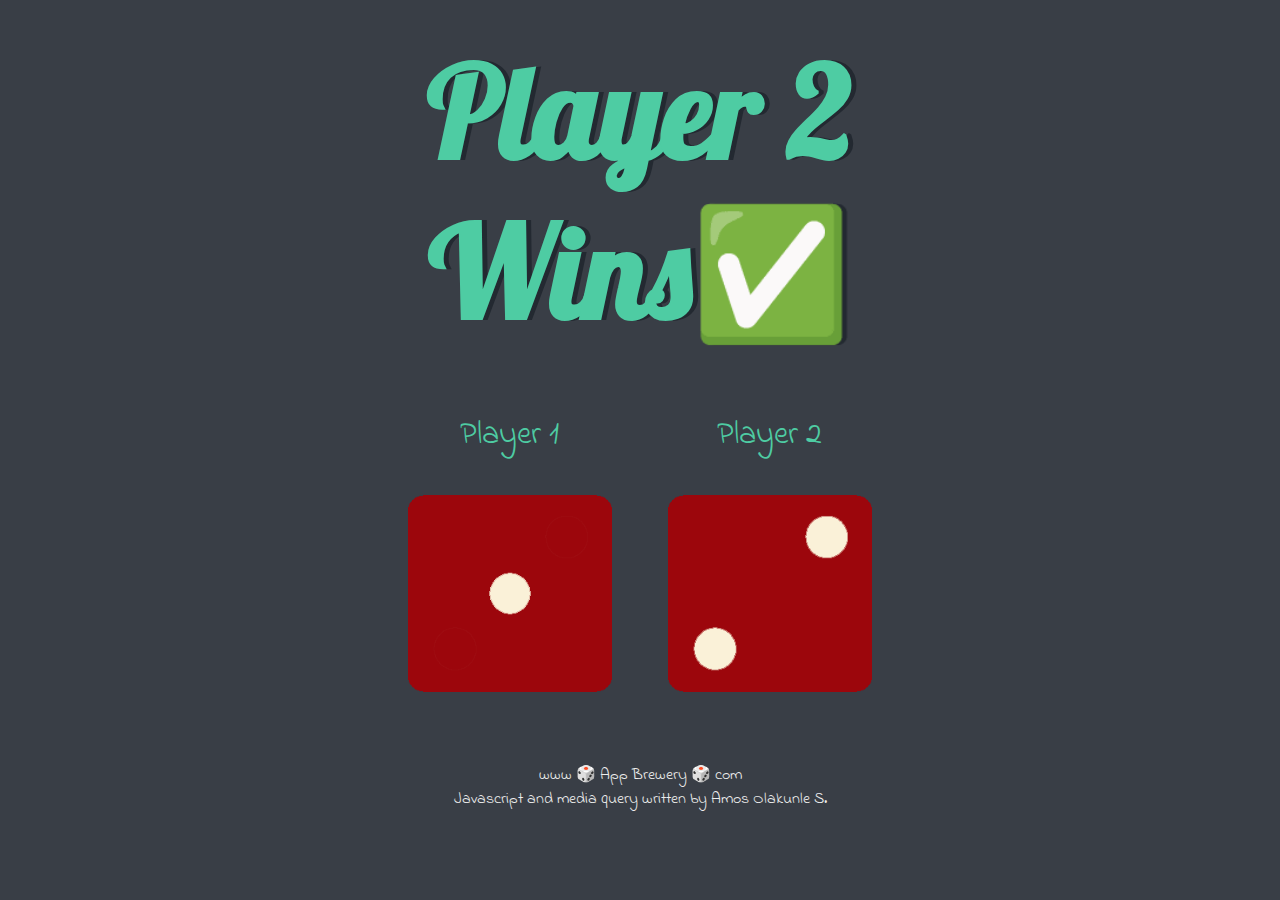
==== index.html @ d80ba605 "Add files via upload" ====
<!DOCTYPE html>
<html lang="en" dir="ltr">
  <head>
    <meta charset="utf-8">
    <title>Dicee</title>
    <link rel="stylesheet" href="styles.css">
    <link href="https://fonts.googleapis.com/css?family=Indie+Flower|Lobster" rel="stylesheet">

  </head>
  <body>

    <div class="container">
      <h1>Refresh Me</h1>

      <div class="dice">
        <p>Player 1</p>
        <img class="img1" src="images/dice6.png">
      </div>

      <div class="dice">
        <p>Player 2</p>
        <img class="img2" src="images/dice6.png">
      </div>

    </div>


    <script src="index.js" charset="utf-8"></script>
  </body>

  <footer>
    www 🎲 App Brewery 🎲 com

  <br>Javascript and media query written by Amos Olakunle S.
  </footer>
</html>
---- styles.css ----
.container {
  width: 70%;
  margin: auto;
  text-align: center;
}

.dice {
  text-align: center;
  display: inline-block;

}

body {
  background-color: #393E46;
}

h1 {
  margin: 30px;
  font-family: 'Lobster', cursive;
  text-shadow: 5px 0 #232931;
  font-size: 8rem;
  color: #4ECCA3;
}

p {
  font-size: 2rem;
  color: #4ECCA3;
  font-family: 'Indie Flower', cursive;
}

img {
  width: 80%;
}

footer {
  margin-top: 5%;
  color: #EEEEEE;
  text-align: center;
  font-family: 'Indie Flower', cursive;
  padding-bottom: 20px;

}
@media screen and (max-width:768px){
  h1{
    font-size: 2rem;
  }
  img{
    width: 60%;
  }
  p{
    font-size: 1.5rem;
  }
}
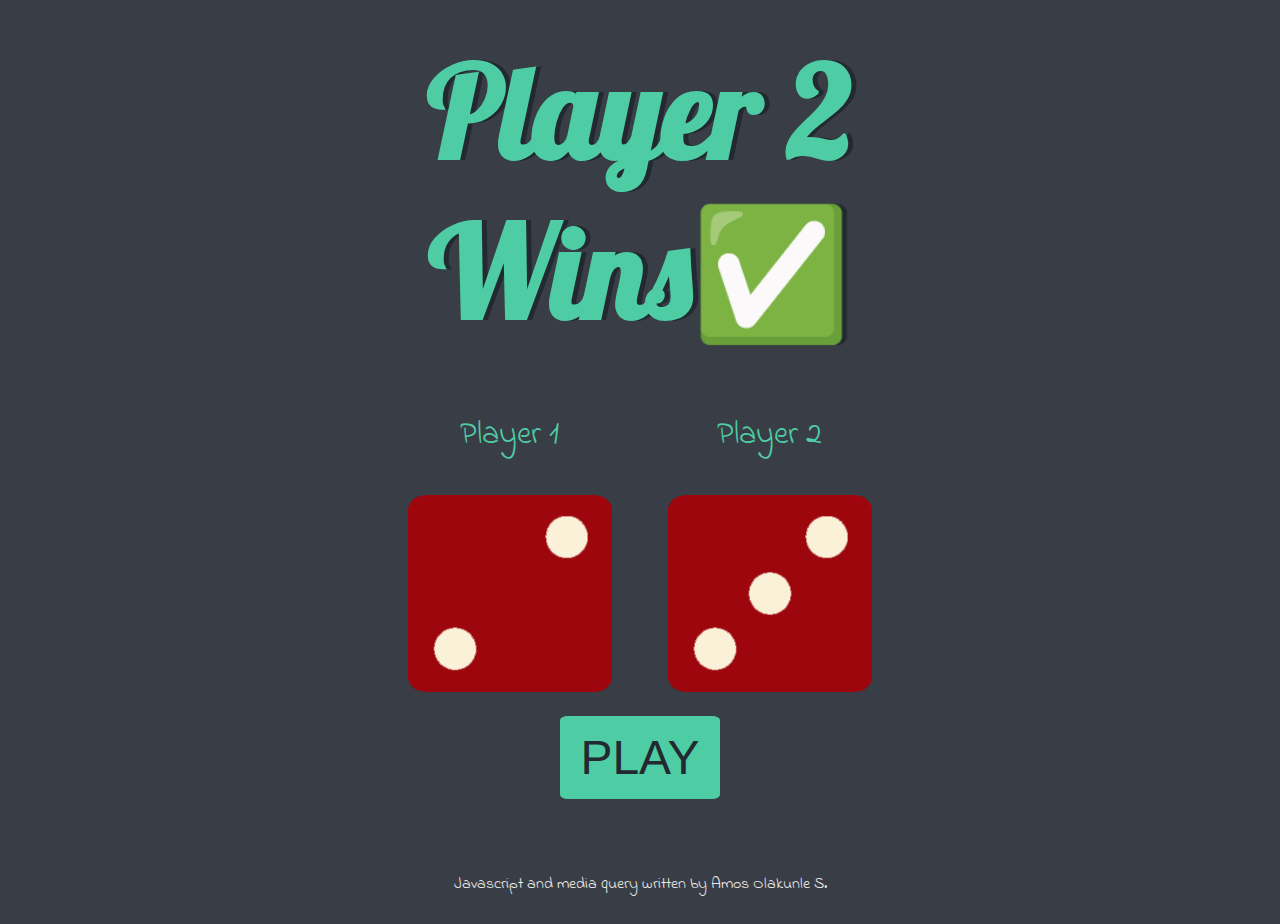
==== commit 525916e9: "Add files via upload" ====
--- a/index.html
+++ b/index.html
@@ -23,13 +23,14 @@
       </div>
 
     </div>
-
+      <div class="refreshbtn"><a class="play" href="index.html">PLAY</a></div>
 
     <script src="index.js" charset="utf-8"></script>
+
   </body>
 
   <footer>
-    www 🎲 App Brewery 🎲 com
+    <!-- www 🎲 App Brewery 🎲 com -->
 
   <br>Javascript and media query written by Amos Olakunle S.
   </footer>
--- a/styles.css
+++ b/styles.css
@@ -31,6 +31,24 @@
 img {
   width: 80%;
 }
+.refreshbtn{
+  text-align: center;
+  margin-top: 30px;
+}
+.play{
+  font-family: 'Arial';
+  color:  #232931;
+  background-color: #4ECCA3;
+  padding: 15px 20px;
+  font-size: 3rem;
+  text-decoration: none;
+  border-radius: 5%;
+}
+.play:hover {
+  color: #304353;
+  background: #fff;
+  /* padding: 0.5rem; */
+}
 
 footer {
   margin-top: 5%;
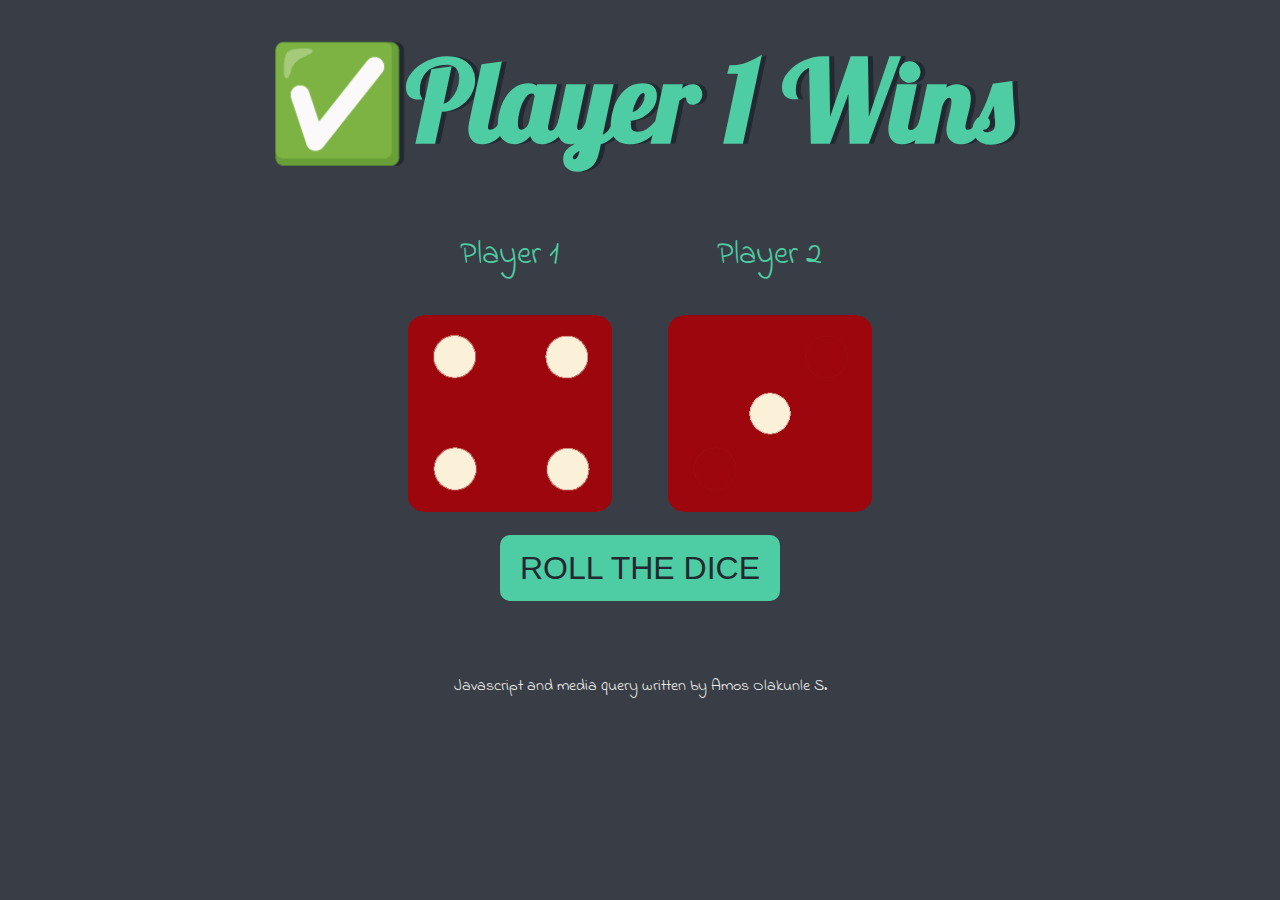
==== commit 219cfd5c: "Add files via upload" ====
--- a/index.html
+++ b/index.html
@@ -10,7 +10,7 @@
   <body>
 
     <div class="container">
-      <h1>Refresh Me</h1>
+      <h1>Roll the dice!!!</h1>
 
       <div class="dice">
         <p>Player 1</p>
@@ -23,7 +23,7 @@
       </div>
 
     </div>
-      <div class="refreshbtn"><a class="play" href="index.html">PLAY</a></div>
+      <div class="refreshbtn"><a class="play" href="index.html">ROLL THE DICE</a></div>
 
     <script src="index.js" charset="utf-8"></script>
 
--- a/styles.css
+++ b/styles.css
@@ -18,7 +18,7 @@
   margin: 30px;
   font-family: 'Lobster', cursive;
   text-shadow: 5px 0 #232931;
-  font-size: 8rem;
+  font-size: 7rem;
   color: #4ECCA3;
 }
 
@@ -40,9 +40,9 @@
   color:  #232931;
   background-color: #4ECCA3;
   padding: 15px 20px;
-  font-size: 3rem;
+  font-size: 2rem;
   text-decoration: none;
-  border-radius: 5%;
+  border-radius: 10px;
 }
 .play:hover {
   color: #304353;
@@ -68,4 +68,7 @@
   p{
     font-size: 1.5rem;
   }
+  body{
+    padding-top: 200px;
+  }
 }